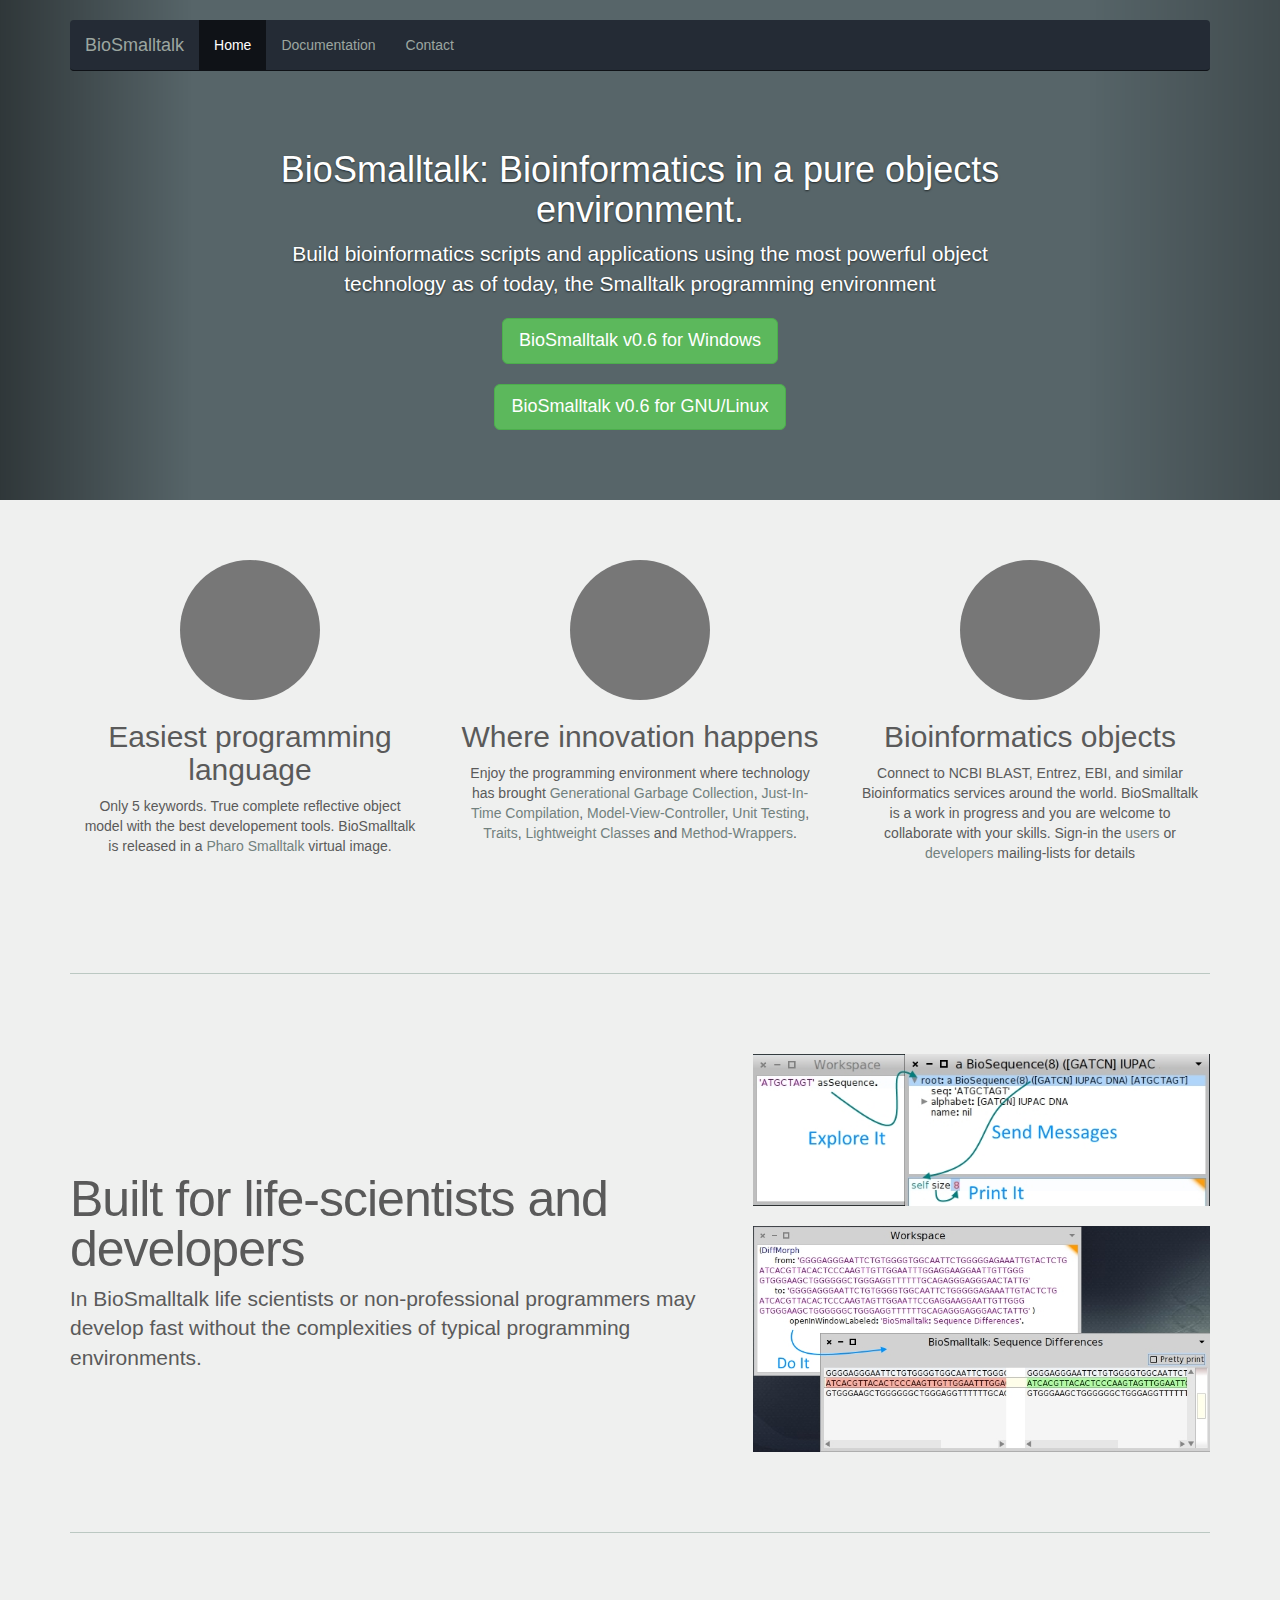
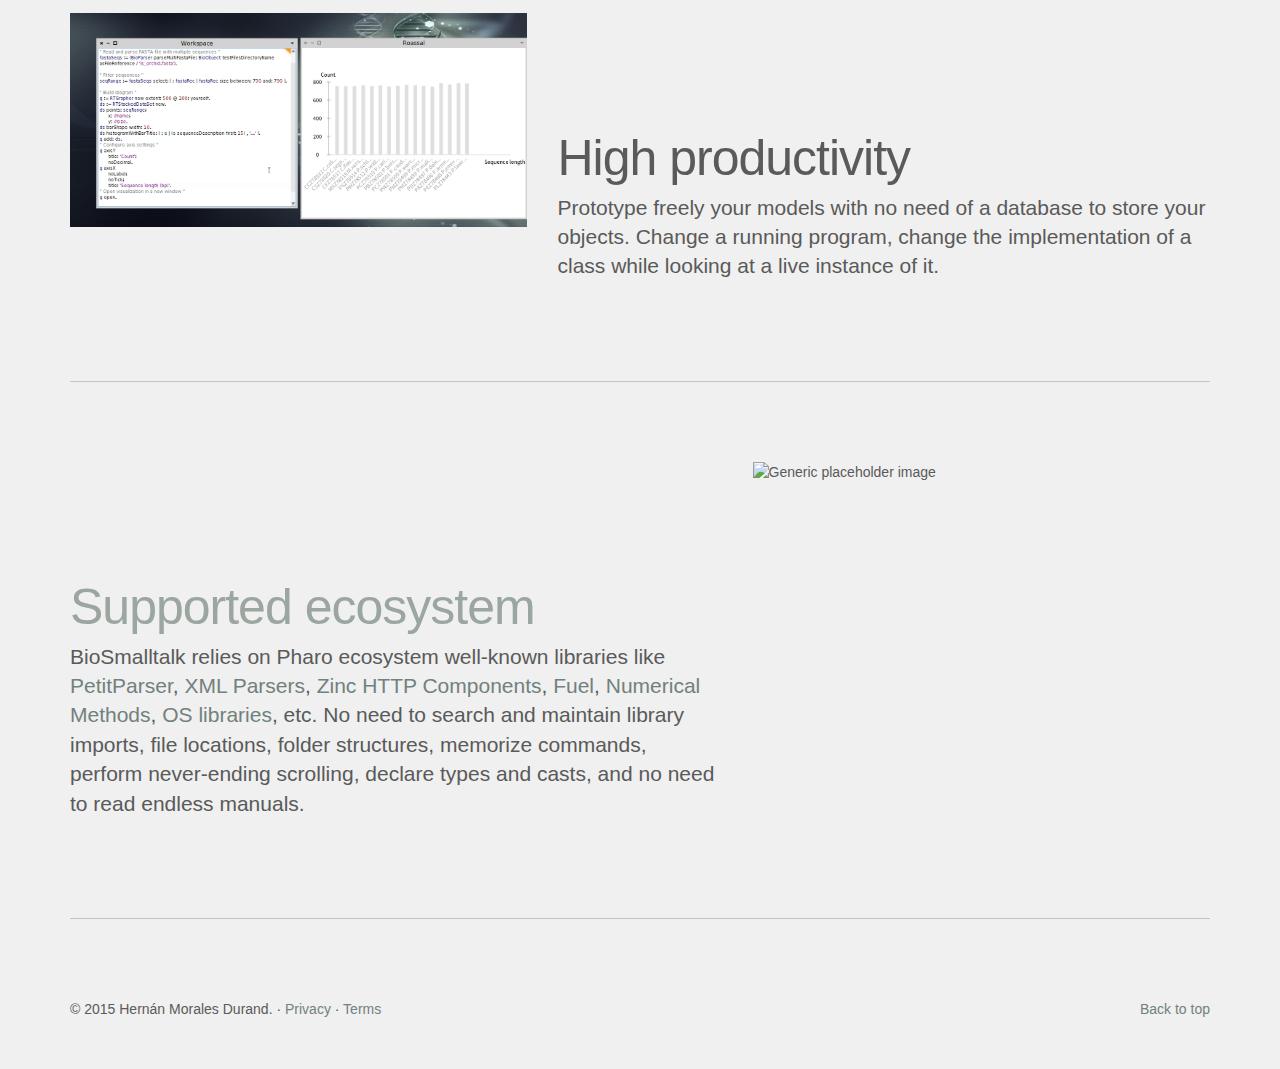
==== index.html @ 430953d8 "First commit" ====
<!DOCTYPE html>
<html lang="en">
  <head>
    <meta charset="utf-8">
    <meta http-equiv="X-UA-Compatible" content="IE=edge">
    <meta name="viewport" content="width=device-width, initial-scale=1">
    <meta name="description" content="">
    <meta name="author" content="">
    <link rel="icon" href="favicon.ico">

    <title>BioSmalltalk</title>

    <!-- Bootstrap core CSS -->
    <link href="css/bootstrap.min.css" rel="stylesheet">
	<link href="css/lavish-bootstrap.css" rel="stylesheet" type="text/css">
    <!-- Just for debugging purposes. Don't actually copy these 2 lines! -->
    <!--[if lt IE 9]><script src="../../assets/js/ie8-responsive-file-warning.js"></script><![endif]-->
    <script src="js/ie-emulation-modes-warning.js"></script>

    <!-- Custom styles for this template -->
    <link href="css/carousel.css" rel="stylesheet">
  </head>
<!-- NAVBAR
================================================== -->
  <body>
    <div class="navbar-wrapper">
      <div class="container">

        <nav class="navbar navbar-inverse navbar-static-top">
          <div class="container">
            <div class="navbar-header">
              <button type="button" class="navbar-toggle collapsed" data-toggle="collapse" data-target="#navbar" aria-expanded="false" aria-controls="navbar">
                <span class="sr-only">Toggle navigation</span>
                <span class="icon-bar"></span>
                <span class="icon-bar"></span>
                <span class="icon-bar"></span>
              </button>
              <a class="navbar-brand" href="#">BioSmalltalk</a>
            </div>
            <div id="navbar" class="navbar-collapse collapse">
              <ul class="nav navbar-nav">
                <li class="active"><a href="#">Home</a></li>
                <li><a href="#about">Documentation</a></li>
                <li><a href="#contact">Contact</a></li>
<!--                <li class="dropdown">
                  <a href="#" class="dropdown-toggle" data-toggle="dropdown" role="button" aria-expanded="false">More <span class="caret"></span></a>
                  <ul class="dropdown-menu" role="menu">
                    <li><a href="#">Examples</a></li>				  
                    <li><a href="#">Forums</a></li>
                    <li><a href="#">Installation Help</a></li>
                    <li class="divider"></li>
                    <li class="dropdown-header">Developers</li>					
                    <li><a href="#">How to Contribute</a></li>
                    <li><a href="#">Coding Conventions</a></li>
                    <li><a href="#">Contributors</a></li>
                    <li><a href="#">License</a></li>					
                  </ul>
                </li> -->
              </ul>
            </div>
          </div>
        </nav>

      </div>
    </div>


    <!-- Carousel
    ================================================== -->
    <div id="myCarousel" class="carousel slide" data-ride="carousel">
      <div class="carousel-inner" role="listbox">
        <div class="item active">
          <div class="container">
            <div class="carousel-caption">
              <h1>BioSmalltalk: Bioinformatics in a pure objects environment.</h1>
              <p>Build bioinformatics scripts and applications using the most powerful object technology as of today, the Smalltalk programming environment</p>
              <p><a href="https://dl.dropboxusercontent.com/u/103833630/setup_biosmalltalk_0.6.0.0.exe" type="application/msdos-windows" class="btn btn-lg btn-success" download>BioSmalltalk v0.6 for Windows</a></p>
              <p><a href="https://dl.dropboxusercontent.com/u/103833630/BioPharo-0.6.tar.gz" type="gzip" class="btn btn-lg btn-success" download>BioSmalltalk v0.6 for GNU/Linux</a></p>			
            </div>
          </div>
        </div>
      </div>
      <a class="left carousel-control" href="#myCarousel" role="button" data-slide="prev">
        <!-- <span class="glyphicon glyphicon-chevron-left" aria-hidden="true"></span> -->
        <span class="sr-only">Previous</span>
      </a>
      <a class="right carousel-control" href="#myCarousel" role="button" data-slide="next">
        <!--  <span class="glyphicon glyphicon-chevron-right" aria-hidden="true"></span> -->
        <span class="sr-only">Next</span>
      </a>
    </div><!-- /.carousel -->


    <!-- Marketing messaging and featurettes
    ================================================== -->
    <!-- Wrap the rest of the page in another container to center all the content. -->

    <div class="container marketing">

      <!-- Three columns of text below the carousel -->
      <div class="row">
        <div class="col-lg-4">
          <img class="img-circle" src="[data-uri]" alt="Generic placeholder image" width="140" height="140">
          <h2>Easiest programming language</h2>
          <p>Only 5 keywords. True complete reflective object model with the best developement tools. BioSmalltalk is released in a <a target="_blank" href="http://www.pharo.org/">Pharo Smalltalk</a> virtual image. </p>
        </div><!-- /.col-lg-4 -->
        <div class="col-lg-4">
          <img class="img-circle" src="[data-uri]" alt="Generic placeholder image" width="140" height="140">
          <h2>Where innovation happens</h2>
          <p>Enjoy the programming environment where technology has brought <a target="_blank" href="http://en.wikipedia.org/wiki/Garbage_collection_%28computer_science%29">Generational Garbage Collection</a>, <a target="_blank" href="http://en.wikipedia.org/wiki/Just-in-time_compilation">Just-In-Time Compilation</a>, <a target="_blank" href="http://en.wikipedia.org/wiki/Model%E2%80%93view%E2%80%93controller">Model-View-Controller</a>, <a target="_blank" href="http://en.wikipedia.org/wiki/SUnit">Unit Testing</a>, <a target="_blank" href="http://en.wikipedia.org/wiki/Trait_(computer_programming)">Traits</a>, <a target="_blank" href="http://citeseerx.ist.psu.edu/viewdoc/summary?doi=10.1.1.57.3575">Lightweight Classes</a> and <a target="_blank" href="http://www.laputan.org/brant/brant.html">Method-Wrappers</a>. </p>
        </div><!-- /.col-lg-4 -->
        <div class="col-lg-4">
          <img class="img-circle" src="[data-uri]" alt="Generic placeholder image" width="140" height="140">
          <h2>Bioinformatics objects</h2>
          <p>Connect to NCBI BLAST, Entrez, EBI, and similar Bioinformatics services around the world. BioSmalltalk is a work in progress and you are welcome to collaborate with your skills. Sign-in the <a target="_blank" href="http://groups.google.com/group/biosmalltalk-users">users</a> or <a target="_blank" href="http://groups.google.com/group/biosmalltalk-developers">developers</a> mailing-lists for details</p>
        </div><!-- /.col-lg-4 -->
      </div><!-- /.row -->


      <!-- START THE FEATURETTES -->

      <hr class="featurette-divider">

      <div class="row featurette">
        <div class="col-md-7">
          <h2 class="featurette-heading">Built for life-scientists and developers</h2>
          <p class="lead">In BioSmalltalk life scientists or non-professional programmers may develop fast without the complexities of typical programming environments.</p>
        </div>
        <div class="col-md-5">
          <img class="featurette-image img-responsive center-block" src="images/BioSmalltalk_Screenshot3.jpg" alt="Generic placeholder image">
		  <br />
          <img class="featurette-image img-responsive center-block" src="images/BioSmalltalk_Screenshot4.jpg" alt="Generic placeholder image">			  
        </div>
      </div>

      <hr class="featurette-divider">

      <div class="row featurette">
        <div class="col-md-7 col-md-push-5">
          <h2 class="featurette-heading">High productivity</h2>
          <p class="lead">Prototype freely your models with no need of a database to store your objects. Change a running program, change the implementation of a class while looking at a live instance of it.</p>
        </div>
        <div class="col-md-5 col-md-pull-7">
          <img class="featurette-image img-responsive center-block" src="images/BioSmalltalk_Screenshot5.jpg" alt="Generic placeholder image">
  
        </div>
      </div>

      <hr class="featurette-divider">

      <div class="row featurette">
        <div class="col-md-7">
          <h2 class="featurette-heading"> <span class="text-muted">Supported ecosystem</span></h2>
          <p class="lead">BioSmalltalk relies on Pharo ecosystem well-known libraries like <a target="_blank" href="http://scg.unibe.ch/research/helvetia/petitparser">PetitParser</a>, <a target="_blank" href="http://scg.unibe.ch/research/helvetia/petitparser">XML Parsers</a>, <a target="_blank" href="http://zn.stfx.eu/zn/index.html">Zinc HTTP Components</a>, <a target="_blank" href="http://rmod.inria.fr/web/software/Fuel">Fuel</a>, <a target="_blank" href="https://github.com/SquareBracketAssociates/NumericalMethods/releases/download/snapshot-2015-01-26/NumericalMethods-jan2015.pdf">Numerical Methods</a>, <a target="_blank" href="http://www.deepintopharo.com/">OS libraries</a>, etc. No need to search and maintain library imports, file locations, folder structures, memorize commands, perform never-ending scrolling, declare types and casts, and no need to read endless manuals. 
		  </p>
        </div>
        <div class="col-md-5">
          <img class="featurette-image img-responsive center-block" data-src="holder.js/500x500/auto" alt="Generic placeholder image">
        </div>
      </div>

      <hr class="featurette-divider">

      <!-- /END THE FEATURETTES -->


      <!-- FOOTER -->
      <footer>
        <p class="pull-right"><a href="#">Back to top</a></p>
        <p>&copy; 2015 Hernán Morales Durand. &middot; <a href="#">Privacy</a> &middot; <a href="#">Terms</a></p>
      </footer>

    </div><!-- /.container -->


    <!-- Bootstrap core JavaScript
    ================================================== -->
    <!-- Placed at the end of the document so the pages load faster -->
    <script src="https://ajax.googleapis.com/ajax/libs/jquery/1.11.2/jquery.min.js"></script>
    <script src="js/bootstrap.min.js"></script>
    <!-- Just to make our placeholder images work. Don't actually copy the next line! -->
    <script src="js/vendor/holder.js"></script>
    <!-- IE10 viewport hack for Surface/desktop Windows 8 bug -->
    <script src="js/ie10-viewport-bug-workaround.js"></script>
  </body>
</html>
---- css/carousel.css ----
/* GLOBAL STYLES
-------------------------------------------------- */
/* Padding below the footer and lighter body text */

body {
  padding-bottom: 40px;
  color: #5a5a5a;
}


/* CUSTOMIZE THE NAVBAR
-------------------------------------------------- */

/* Special class on .container surrounding .navbar, used for positioning it into place. */
.navbar-wrapper {
  position: absolute;
  top: 0;
  right: 0;
  left: 0;
  z-index: 20;
}

/* Flip around the padding for proper display in narrow viewports */
.navbar-wrapper > .container {
  padding-right: 0;
  padding-left: 0;
}
.navbar-wrapper .navbar {
  padding-right: 15px;
  padding-left: 15px;
}
.navbar-wrapper .navbar .container {
  width: auto;
}


/* CUSTOMIZE THE CAROUSEL
-------------------------------------------------- */

/* Carousel base class */
.carousel {
  height: 500px;
  margin-bottom: 60px;
}
/* Since positioning the image, we need to help out the caption */
.carousel-caption {
  z-index: 10;
}

/* Declare heights because of positioning of img element */
.carousel .item {
  height: 500px;
  background-color: #576569;
}
.carousel-inner > .item > img {
  position: absolute;
  top: 0;
  left: 0;
  min-width: 100%;
  height: 500px;
}


/* MARKETING CONTENT
-------------------------------------------------- */

/* Center align the text within the three columns below the carousel */
.marketing .col-lg-4 {
  margin-bottom: 20px;
  text-align: center;
}
.marketing h2 {
  font-weight: normal;
}
.marketing .col-lg-4 p {
  margin-right: 10px;
  margin-left: 10px;
}


/* Featurettes
------------------------- */

.featurette-divider {
  margin: 80px 0; /* Space out the Bootstrap <hr> more */
}

/* Thin out the marketing headings */
.featurette-heading {
  font-weight: 300;
  line-height: 1;
  letter-spacing: -1px;
}


/* RESPONSIVE CSS
-------------------------------------------------- */

@media (min-width: 768px) {
  /* Navbar positioning foo */
  .navbar-wrapper {
    margin-top: 20px;
  }
  .navbar-wrapper .container {
    padding-right: 15px;
    padding-left: 15px;
  }
  .navbar-wrapper .navbar {
    padding-right: 0;
    padding-left: 0;
  }

  /* The navbar becomes detached from the top, so we round the corners */
  .navbar-wrapper .navbar {
    border-radius: 4px;
  }

  /* Bump up size of carousel content */
  .carousel-caption p {
    margin-bottom: 20px;
    font-size: 21px;
    line-height: 1.4;
  }

  .featurette-heading {
    font-size: 50px;
  }
}

@media (min-width: 992px) {
  .featurette-heading {
    margin-top: 120px;
  }
}
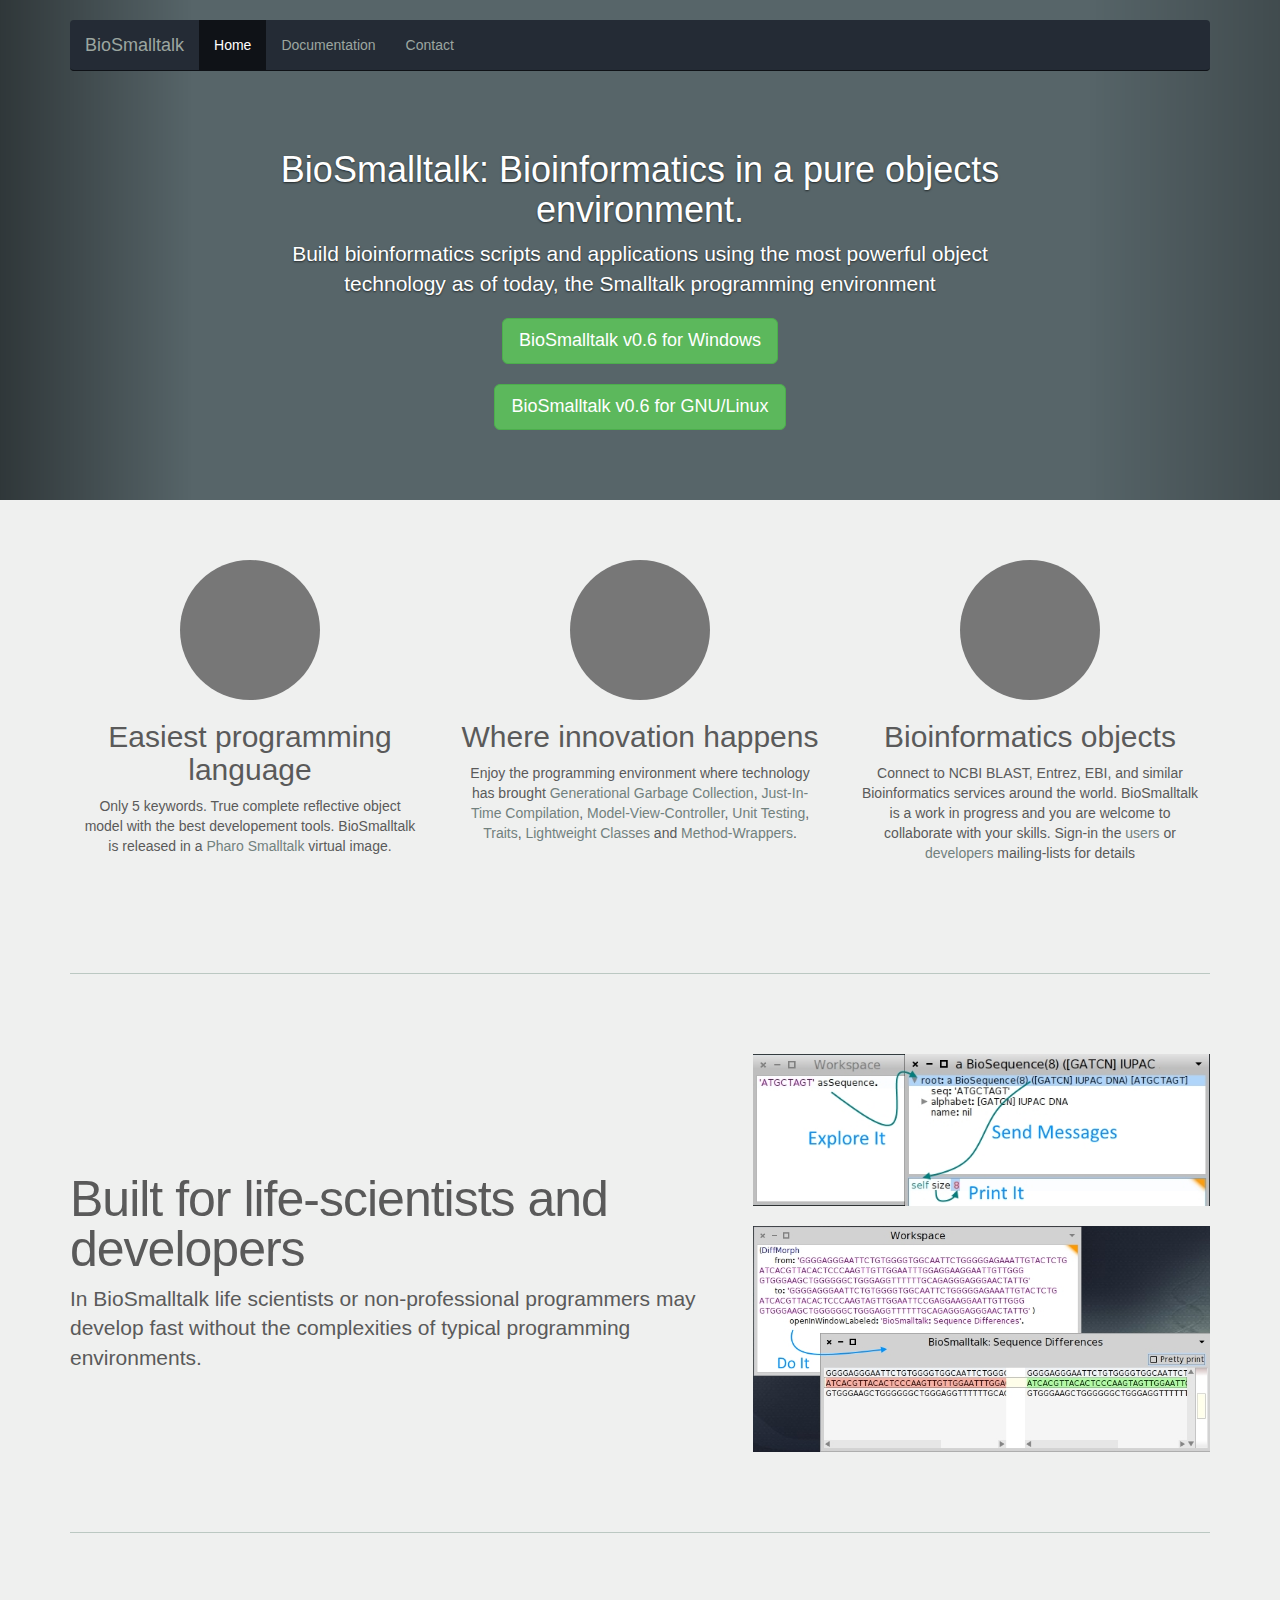
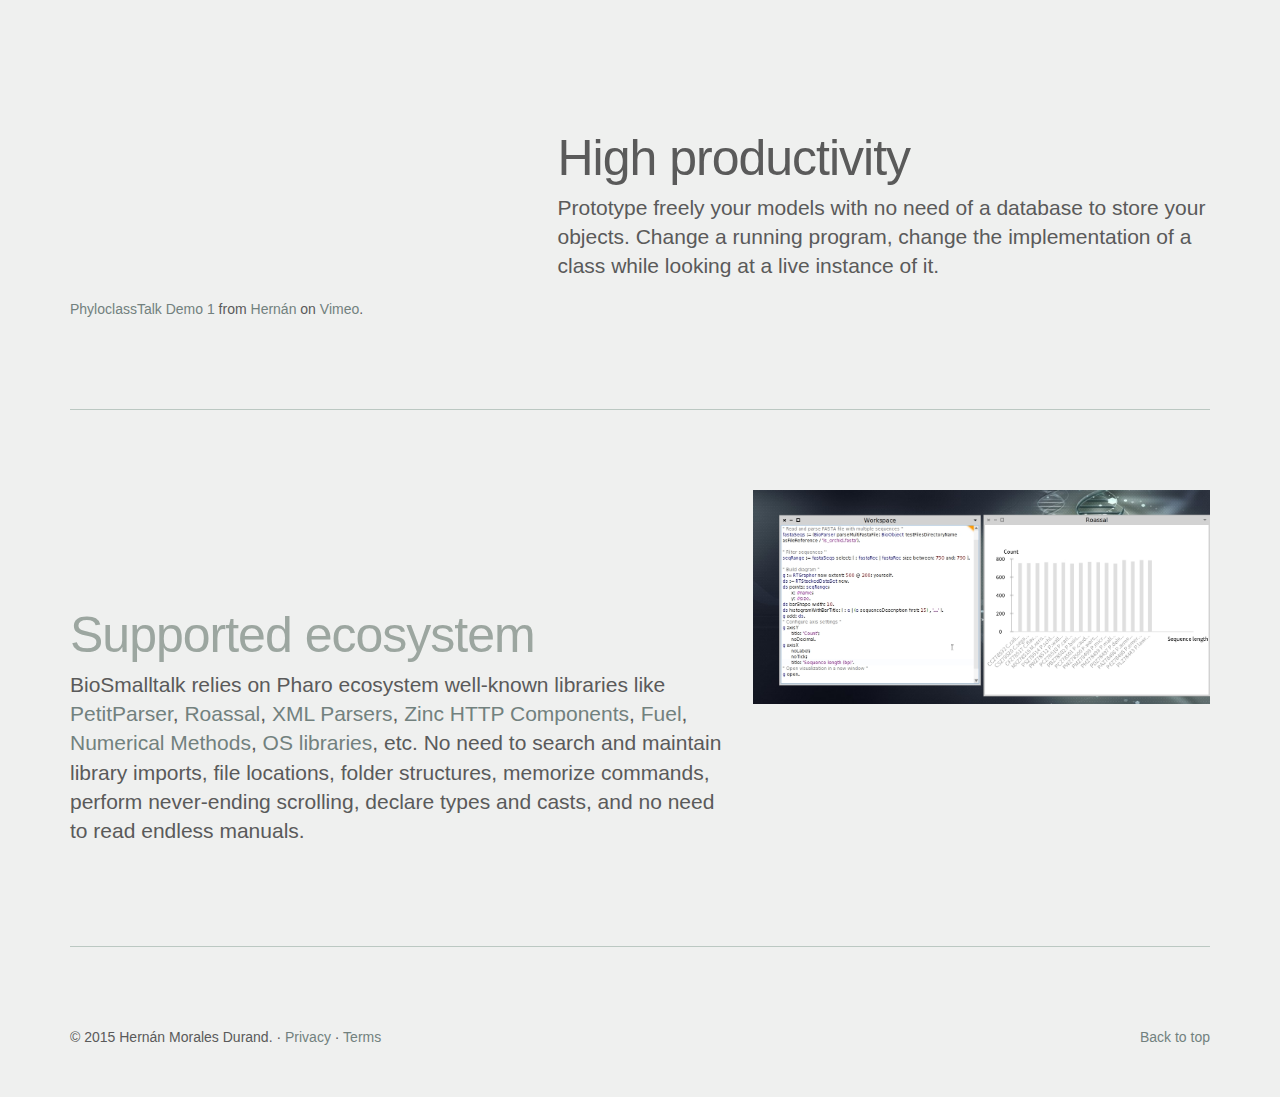
==== commit a08ead04: "Added vimeo demo. Added Roassal link." ====
--- a/index.html
+++ b/index.html
@@ -134,15 +134,13 @@
       </div>
 
       <hr class="featurette-divider">
-
       <div class="row featurette">
         <div class="col-md-7 col-md-push-5">
           <h2 class="featurette-heading">High productivity</h2>
           <p class="lead">Prototype freely your models with no need of a database to store your objects. Change a running program, change the implementation of a class while looking at a live instance of it.</p>
         </div>
         <div class="col-md-5 col-md-pull-7">
-          <img class="featurette-image img-responsive center-block" src="images/BioSmalltalk_Screenshot5.jpg" alt="Generic placeholder image">
-  
+			<iframe src="https://player.vimeo.com/video/120312074" width="500" height="281" frameborder="0" webkitallowfullscreen mozallowfullscreen allowfullscreen></iframe> <p><a href="https://vimeo.com/120312074">PhyloclassTalk Demo 1</a> from <a href="https://vimeo.com/user37547855">Hern&aacute;n</a> on <a href="https://vimeo.com">Vimeo</a>.</p>
         </div>
       </div>
 
@@ -151,11 +149,11 @@
       <div class="row featurette">
         <div class="col-md-7">
           <h2 class="featurette-heading"> <span class="text-muted">Supported ecosystem</span></h2>
-          <p class="lead">BioSmalltalk relies on Pharo ecosystem well-known libraries like <a target="_blank" href="http://scg.unibe.ch/research/helvetia/petitparser">PetitParser</a>, <a target="_blank" href="http://scg.unibe.ch/research/helvetia/petitparser">XML Parsers</a>, <a target="_blank" href="http://zn.stfx.eu/zn/index.html">Zinc HTTP Components</a>, <a target="_blank" href="http://rmod.inria.fr/web/software/Fuel">Fuel</a>, <a target="_blank" href="https://github.com/SquareBracketAssociates/NumericalMethods/releases/download/snapshot-2015-01-26/NumericalMethods-jan2015.pdf">Numerical Methods</a>, <a target="_blank" href="http://www.deepintopharo.com/">OS libraries</a>, etc. No need to search and maintain library imports, file locations, folder structures, memorize commands, perform never-ending scrolling, declare types and casts, and no need to read endless manuals. 
+          <p class="lead">BioSmalltalk relies on Pharo ecosystem well-known libraries like <a target="_blank" href="http://scg.unibe.ch/research/helvetia/petitparser">PetitParser</a>, <a target="_blank" href="http://objectprofile.com/Roassal.html">Roassal</a>, <a target="_blank" href="http://scg.unibe.ch/research/helvetia/petitparser">XML Parsers</a>, <a target="_blank" href="http://zn.stfx.eu/zn/index.html">Zinc HTTP Components</a>, <a target="_blank" href="http://rmod.inria.fr/web/software/Fuel">Fuel</a>, <a target="_blank" href="https://github.com/SquareBracketAssociates/NumericalMethods/releases/download/snapshot-2015-01-26/NumericalMethods-jan2015.pdf">Numerical Methods</a>, <a target="_blank" href="http://www.deepintopharo.com/">OS libraries</a>, etc. No need to search and maintain library imports, file locations, folder structures, memorize commands, perform never-ending scrolling, declare types and casts, and no need to read endless manuals. 
 		  </p>
         </div>
         <div class="col-md-5">
-          <img class="featurette-image img-responsive center-block" data-src="holder.js/500x500/auto" alt="Generic placeholder image">
+          <img class="featurette-image img-responsive center-block" src="images/BioSmalltalk_Screenshot5.jpg" alt="Generic placeholder image">
         </div>
       </div>
 
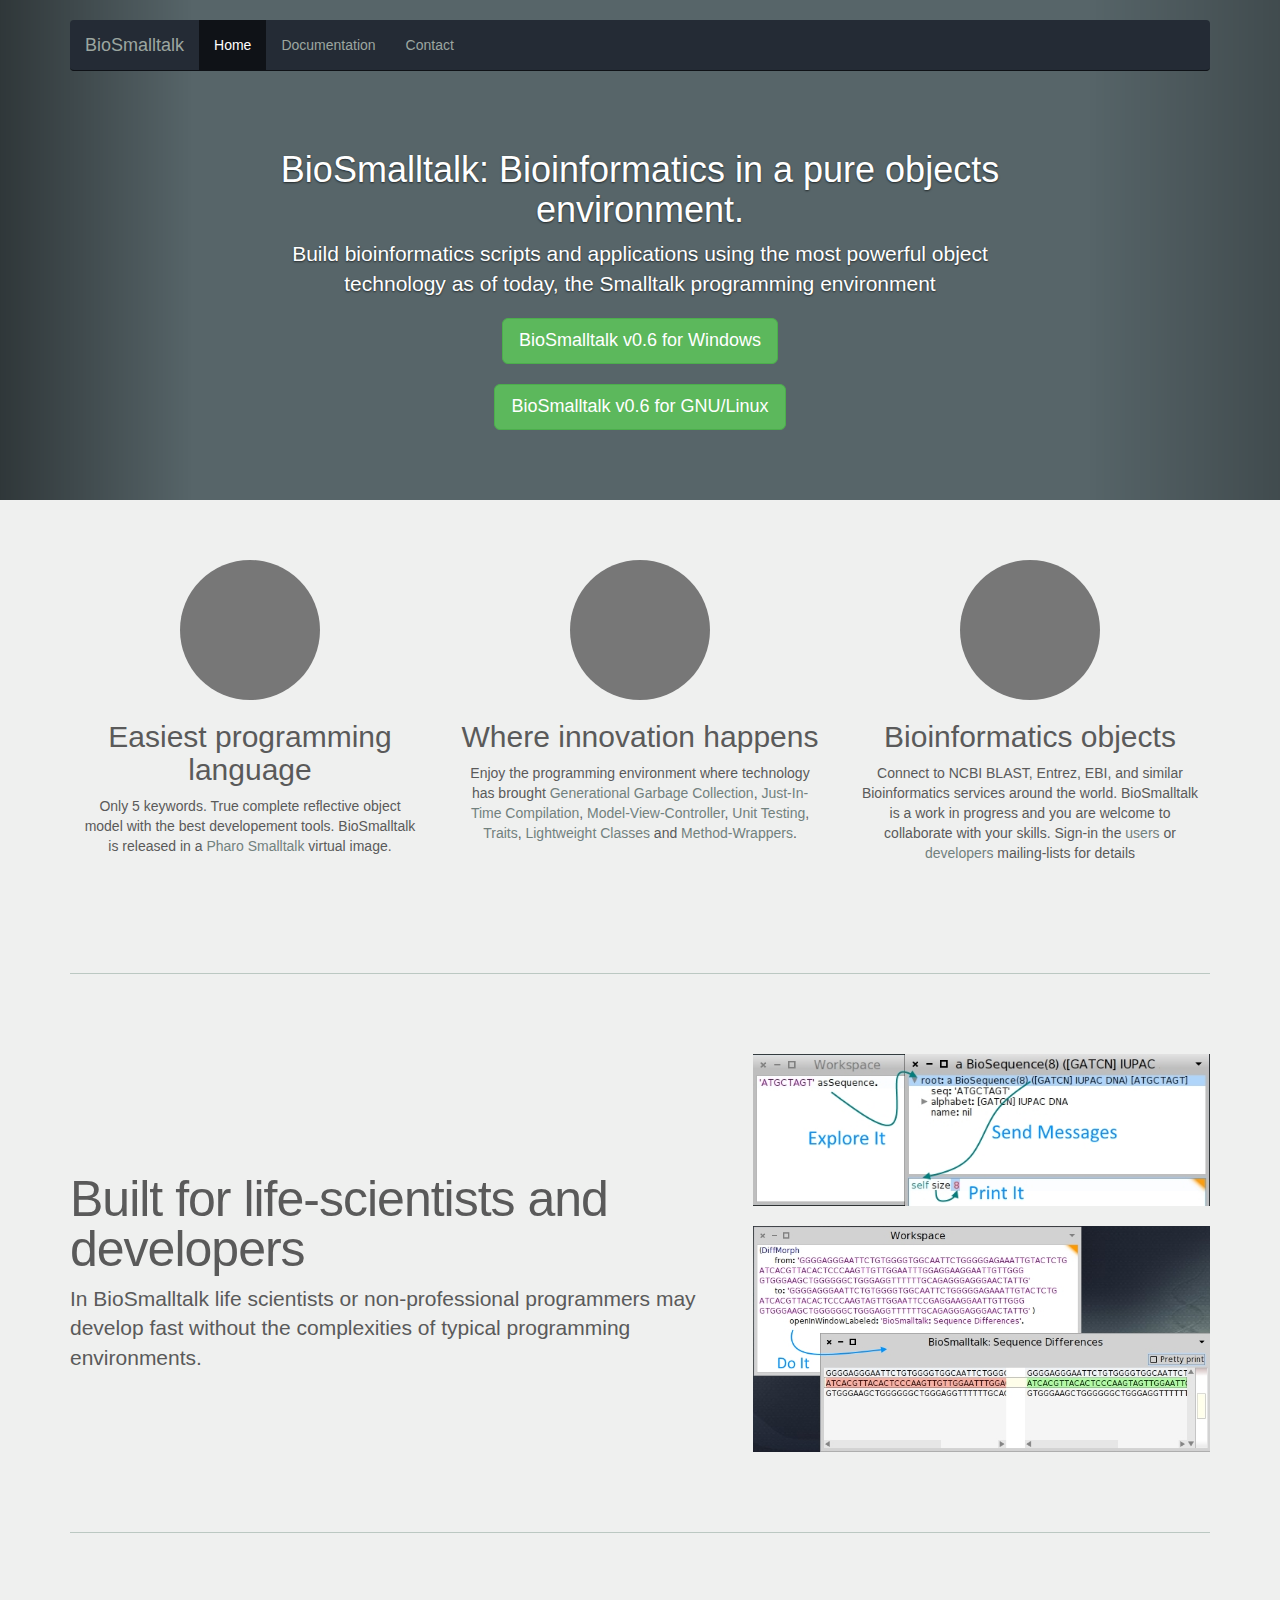
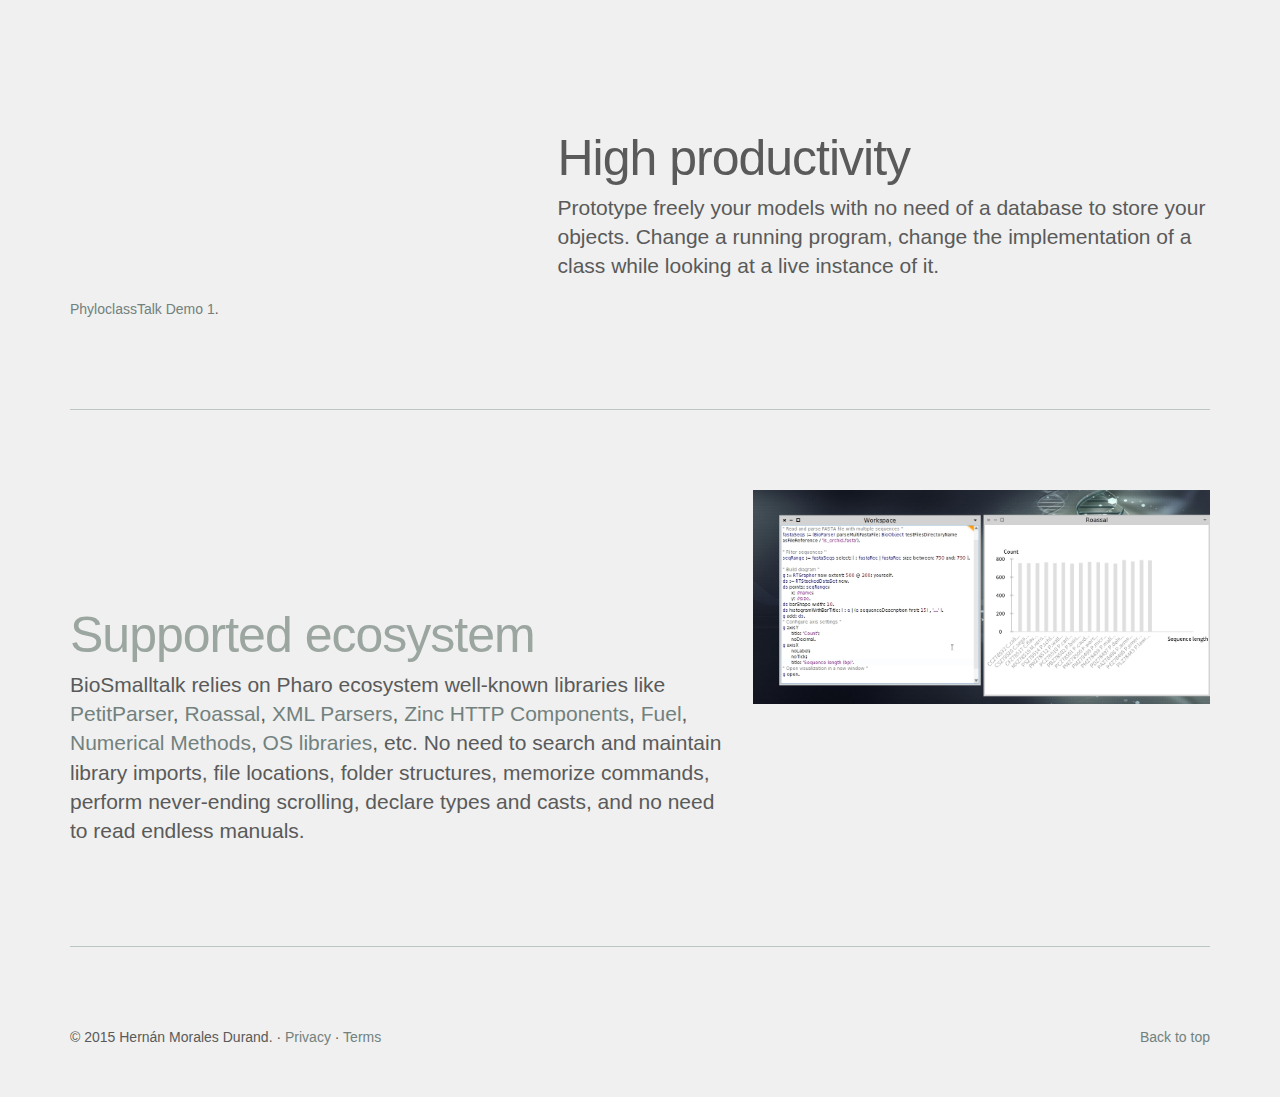
==== commit 017e9edb: "Fix vimeo iframe width" ====
--- a/index.html
+++ b/index.html
@@ -140,7 +140,7 @@
           <p class="lead">Prototype freely your models with no need of a database to store your objects. Change a running program, change the implementation of a class while looking at a live instance of it.</p>
         </div>
         <div class="col-md-5 col-md-pull-7">
-			<iframe src="https://player.vimeo.com/video/120312074" width="500" height="281" frameborder="0" webkitallowfullscreen mozallowfullscreen allowfullscreen></iframe> <p><a href="https://vimeo.com/120312074">PhyloclassTalk Demo 1</a> from <a href="https://vimeo.com/user37547855">Hern&aacute;n</a> on <a href="https://vimeo.com">Vimeo</a>.</p>
+			<iframe src="https://player.vimeo.com/video/120312074" width="430" height="281" frameborder="0" webkitallowfullscreen mozallowfullscreen allowfullscreen></iframe> <p><a href="https://vimeo.com/120312074">PhyloclassTalk Demo 1</a>.</p>
         </div>
       </div>
 
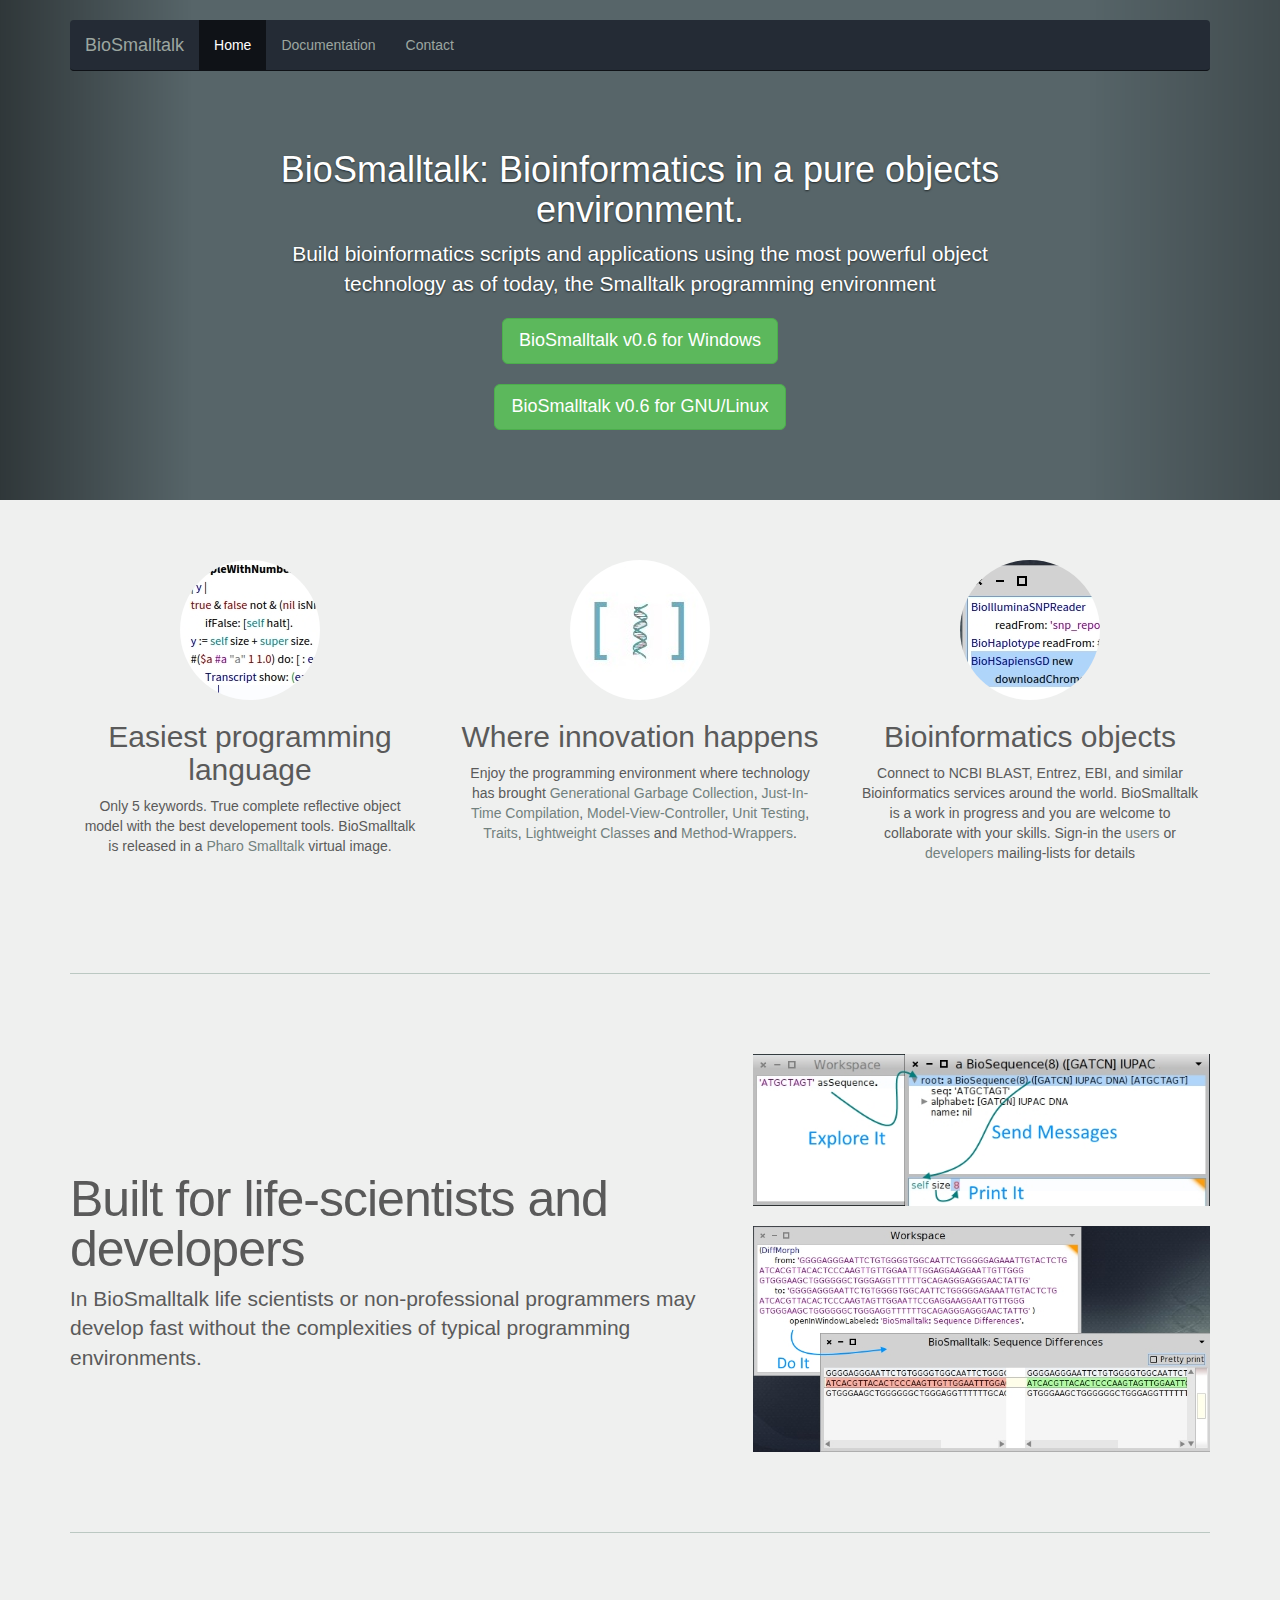
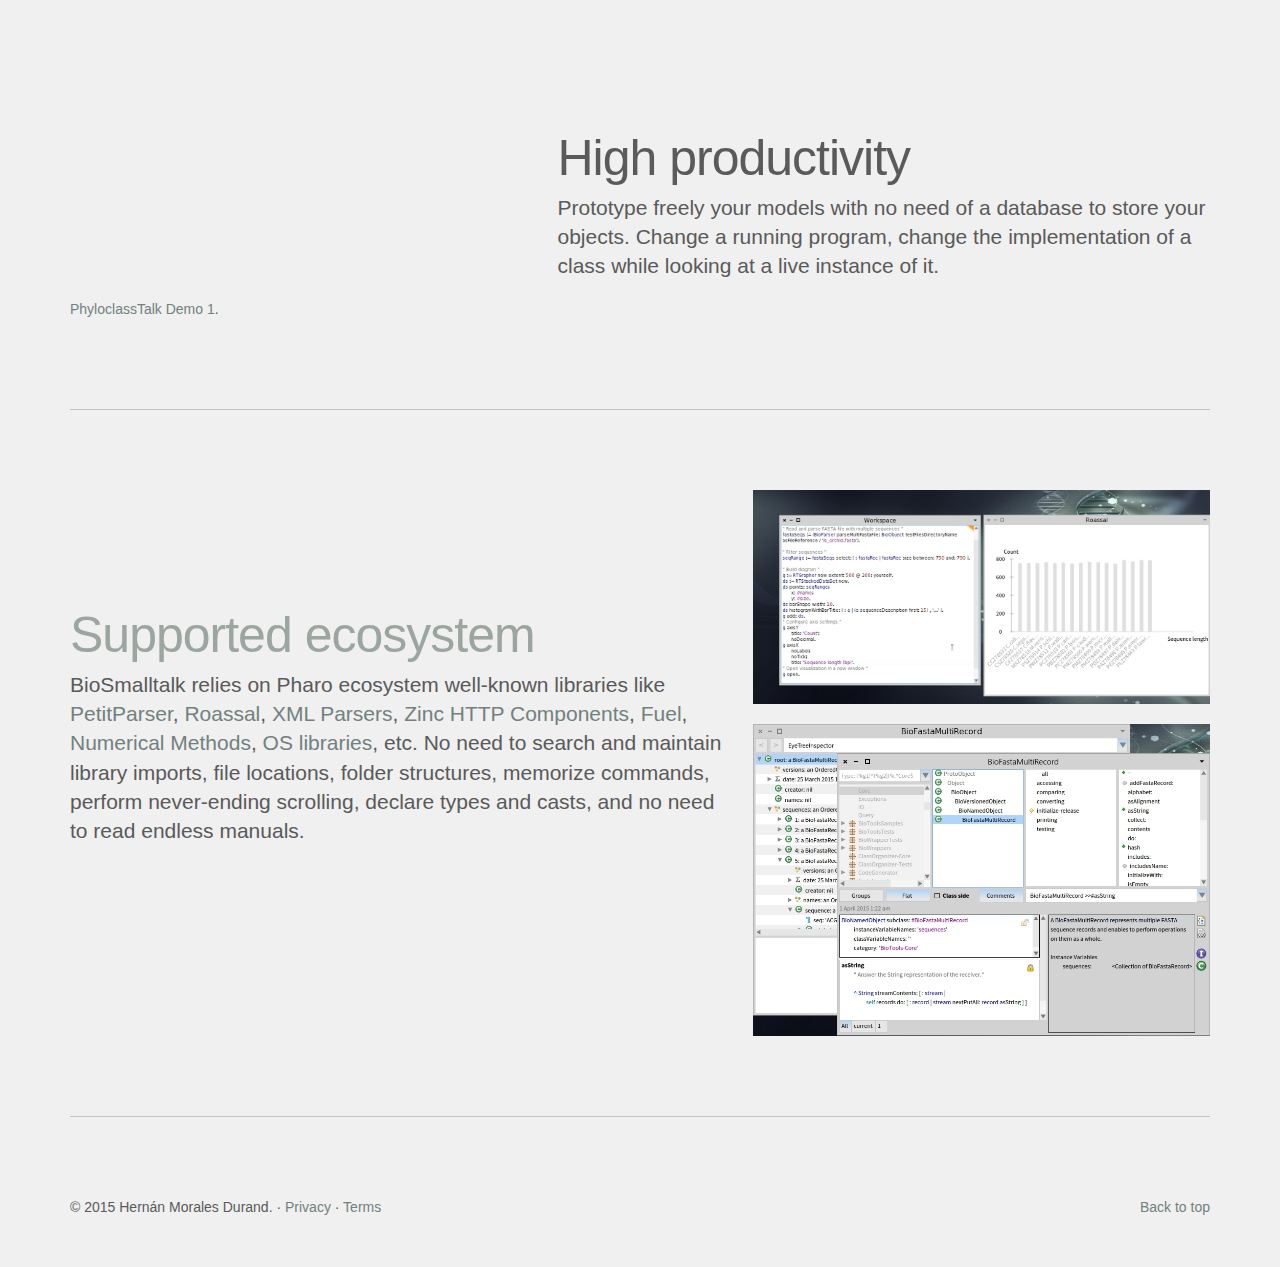
==== commit 6c001761: "Added Screenshots" ====
--- a/index.html
+++ b/index.html
@@ -100,17 +100,17 @@
       <!-- Three columns of text below the carousel -->
       <div class="row">
         <div class="col-lg-4">
-          <img class="img-circle" src="[data-uri]" alt="Generic placeholder image" width="140" height="140">
+          <img class="img-circle" src="images/BioSmalltalk_Synax_Example.jpg" alt="Complete BioSmalltalk Syntax" width="140" height="140">
           <h2>Easiest programming language</h2>
           <p>Only 5 keywords. True complete reflective object model with the best developement tools. BioSmalltalk is released in a <a target="_blank" href="http://www.pharo.org/">Pharo Smalltalk</a> virtual image. </p>
         </div><!-- /.col-lg-4 -->
         <div class="col-lg-4">
-          <img class="img-circle" src="[data-uri]" alt="Generic placeholder image" width="140" height="140">
+          <img class="img-circle" src="images/BioSmalltalk_Logo.jpg" alt="BioSmalltalk Logo" width="140" height="140">
           <h2>Where innovation happens</h2>
           <p>Enjoy the programming environment where technology has brought <a target="_blank" href="http://en.wikipedia.org/wiki/Garbage_collection_%28computer_science%29">Generational Garbage Collection</a>, <a target="_blank" href="http://en.wikipedia.org/wiki/Just-in-time_compilation">Just-In-Time Compilation</a>, <a target="_blank" href="http://en.wikipedia.org/wiki/Model%E2%80%93view%E2%80%93controller">Model-View-Controller</a>, <a target="_blank" href="http://en.wikipedia.org/wiki/SUnit">Unit Testing</a>, <a target="_blank" href="http://en.wikipedia.org/wiki/Trait_(computer_programming)">Traits</a>, <a target="_blank" href="http://citeseerx.ist.psu.edu/viewdoc/summary?doi=10.1.1.57.3575">Lightweight Classes</a> and <a target="_blank" href="http://www.laputan.org/brant/brant.html">Method-Wrappers</a>. </p>
         </div><!-- /.col-lg-4 -->
         <div class="col-lg-4">
-          <img class="img-circle" src="[data-uri]" alt="Generic placeholder image" width="140" height="140">
+          <img class="img-circle" src="images/BioSmalltalk_Expressions.jpg" alt="Generic placeholder image" width="140" height="140">
           <h2>Bioinformatics objects</h2>
           <p>Connect to NCBI BLAST, Entrez, EBI, and similar Bioinformatics services around the world. BioSmalltalk is a work in progress and you are welcome to collaborate with your skills. Sign-in the <a target="_blank" href="http://groups.google.com/group/biosmalltalk-users">users</a> or <a target="_blank" href="http://groups.google.com/group/biosmalltalk-developers">developers</a> mailing-lists for details</p>
         </div><!-- /.col-lg-4 -->
@@ -127,9 +127,9 @@
           <p class="lead">In BioSmalltalk life scientists or non-professional programmers may develop fast without the complexities of typical programming environments.</p>
         </div>
         <div class="col-md-5">
-          <img class="featurette-image img-responsive center-block" src="images/BioSmalltalk_Screenshot3.jpg" alt="Generic placeholder image">
+          <img class="featurette-image img-responsive center-block" src="images/BioSmalltalk_Screenshot3.jpg" alt="BioSmalltalk Screenshot">
 		  <br />
-          <img class="featurette-image img-responsive center-block" src="images/BioSmalltalk_Screenshot4.jpg" alt="Generic placeholder image">			  
+          <img class="featurette-image img-responsive center-block" src="images/BioSmalltalk_Screenshot4.jpg" alt="BioSmalltalk Screenshot">			  
         </div>
       </div>
 
@@ -153,7 +153,13 @@
 		  </p>
         </div>
         <div class="col-md-5">
-          <img class="featurette-image img-responsive center-block" src="images/BioSmalltalk_Screenshot5.jpg" alt="Generic placeholder image">
+			<a target="_blank" href="images/BioSmalltalk_Screenshot5.jpg">
+				<img class="featurette-image img-responsive center-block" src="images/BioSmalltalk_Screenshot5.jpg" alt="BioSmalltalk Screenshot with Roassal">
+			</a>
+			<br />
+			<a target="_blank" href="images/BioSmalltalk_Screenshot6.jpg">
+				<img class="featurette-image img-responsive center-block" src="images/BioSmalltalk_Screenshot6.jpg" alt="BioSmalltalk Screenshot with Nautilus Browsing">	
+			</a>
         </div>
       </div>
 
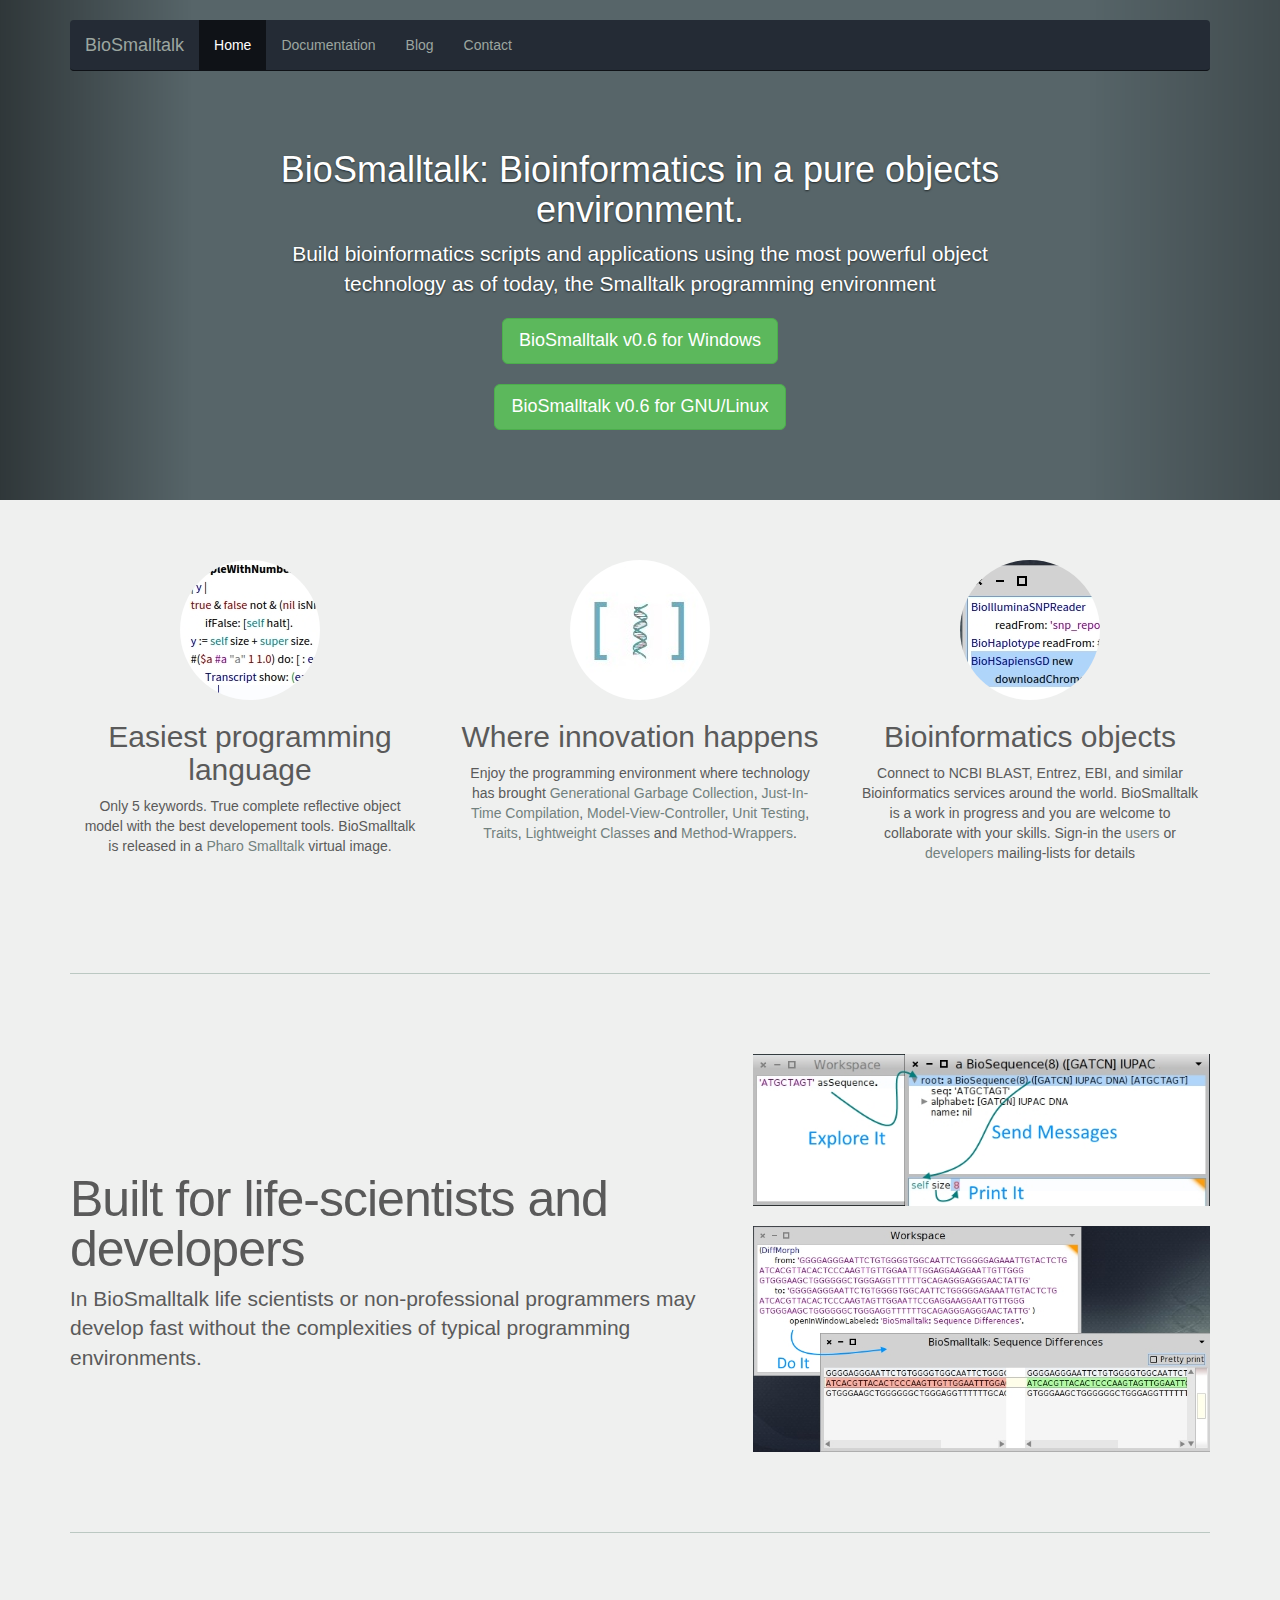
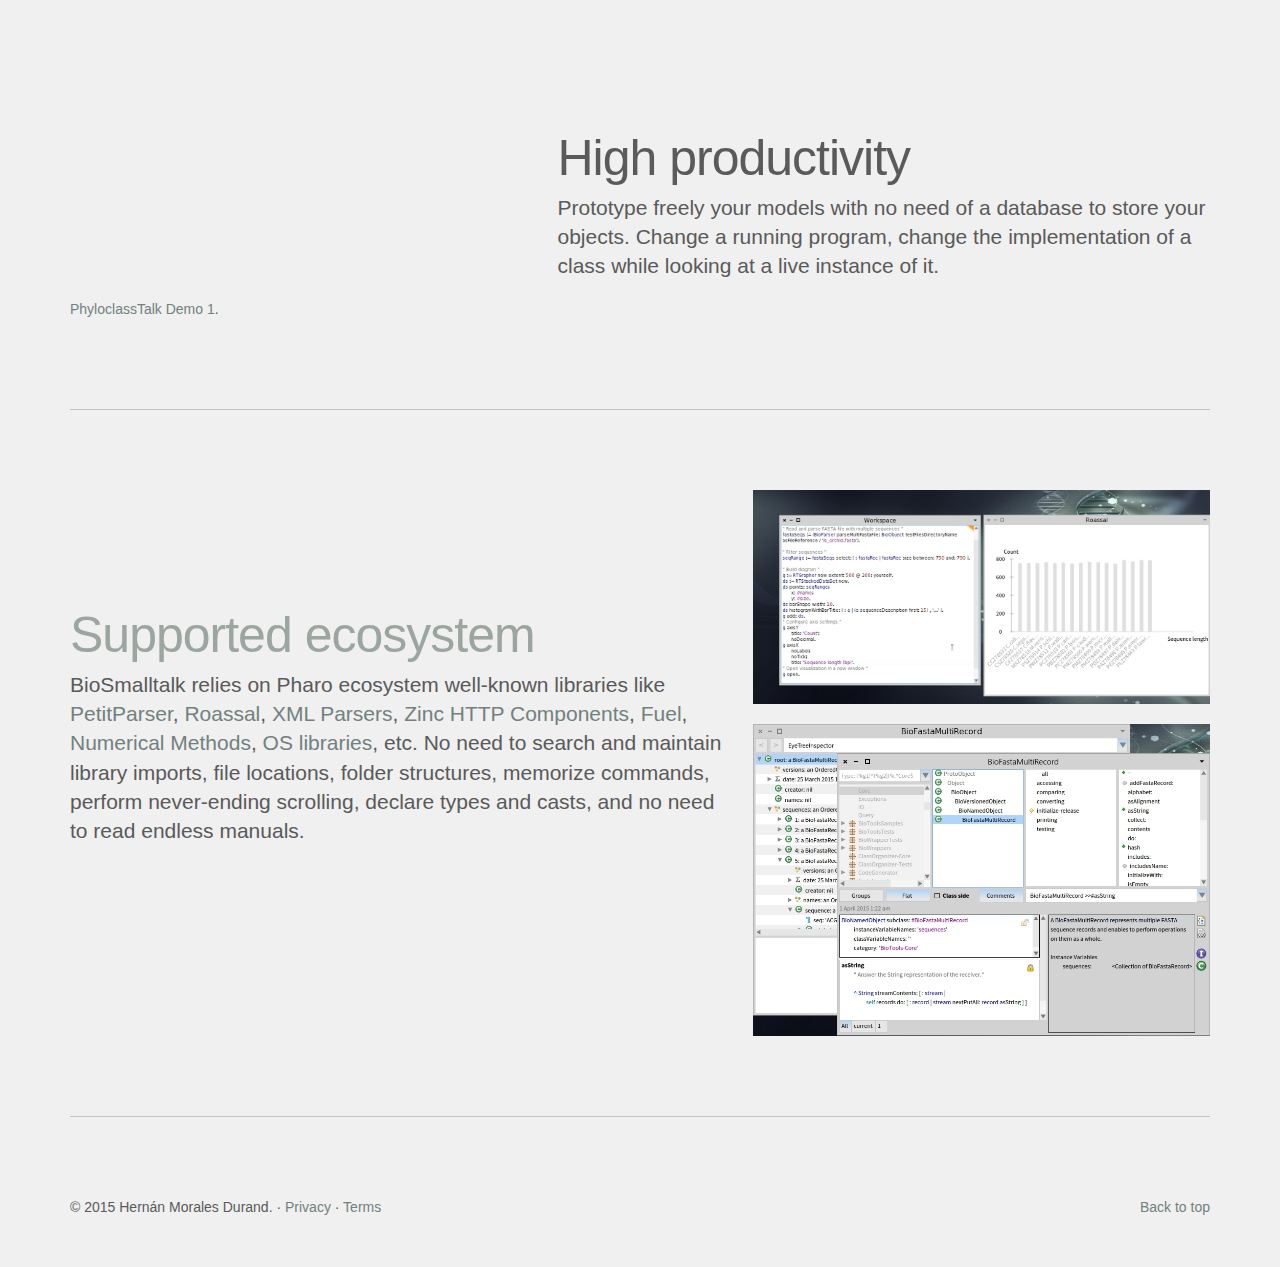
==== commit 0ba00a9c: "Updated Roassal link and added link to blog" ====
--- a/index.html
+++ b/index.html
@@ -40,8 +40,9 @@
             <div id="navbar" class="navbar-collapse collapse">
               <ul class="nav navbar-nav">
                 <li class="active"><a href="#">Home</a></li>
-                <li><a href="#about">Documentation</a></li>
-                <li><a href="#contact">Contact</a></li>
+                <li><a target="_blank" href="https://github.com/biosmalltalk/biopharo/raw/develop/doc/BioPharo.pier.pdf">Documentation</a></li>
+                <li><a target="_blank" href="https://biosmalltalk.blogspot.com">Blog</a></li>				
+                <li><a target="_blank" href="https://groups.google.com/forum/#!forum/biosmalltalk-users">Contact</a></li>
 <!--                <li class="dropdown">
                   <a href="#" class="dropdown-toggle" data-toggle="dropdown" role="button" aria-expanded="false">More <span class="caret"></span></a>
                   <ul class="dropdown-menu" role="menu">
@@ -149,7 +150,7 @@
       <div class="row featurette">
         <div class="col-md-7">
           <h2 class="featurette-heading"> <span class="text-muted">Supported ecosystem</span></h2>
-          <p class="lead">BioSmalltalk relies on Pharo ecosystem well-known libraries like <a target="_blank" href="http://scg.unibe.ch/research/helvetia/petitparser">PetitParser</a>, <a target="_blank" href="http://objectprofile.com/Roassal.html">Roassal</a>, <a target="_blank" href="http://scg.unibe.ch/research/helvetia/petitparser">XML Parsers</a>, <a target="_blank" href="http://zn.stfx.eu/zn/index.html">Zinc HTTP Components</a>, <a target="_blank" href="http://rmod.inria.fr/web/software/Fuel">Fuel</a>, <a target="_blank" href="https://github.com/SquareBracketAssociates/NumericalMethods/releases/download/snapshot-2015-01-26/NumericalMethods-jan2015.pdf">Numerical Methods</a>, <a target="_blank" href="http://www.deepintopharo.com/">OS libraries</a>, etc. No need to search and maintain library imports, file locations, folder structures, memorize commands, perform never-ending scrolling, declare types and casts, and no need to read endless manuals. 
+          <p class="lead">BioSmalltalk relies on Pharo ecosystem well-known libraries like <a target="_blank" href="http://scg.unibe.ch/research/helvetia/petitparser">PetitParser</a>, <a target="_blank" href="http://agilevisualization.com/">Roassal</a>, <a target="_blank" href="http://scg.unibe.ch/research/helvetia/petitparser">XML Parsers</a>, <a target="_blank" href="http://zn.stfx.eu/zn/index.html">Zinc HTTP Components</a>, <a target="_blank" href="http://rmod.inria.fr/web/software/Fuel">Fuel</a>, <a target="_blank" href="https://github.com/SquareBracketAssociates/NumericalMethods/releases/download/snapshot-2015-01-26/NumericalMethods-jan2015.pdf">Numerical Methods</a>, <a target="_blank" href="http://www.deepintopharo.com/">OS libraries</a>, etc. No need to search and maintain library imports, file locations, folder structures, memorize commands, perform never-ending scrolling, declare types and casts, and no need to read endless manuals. 
 		  </p>
         </div>
         <div class="col-md-5">
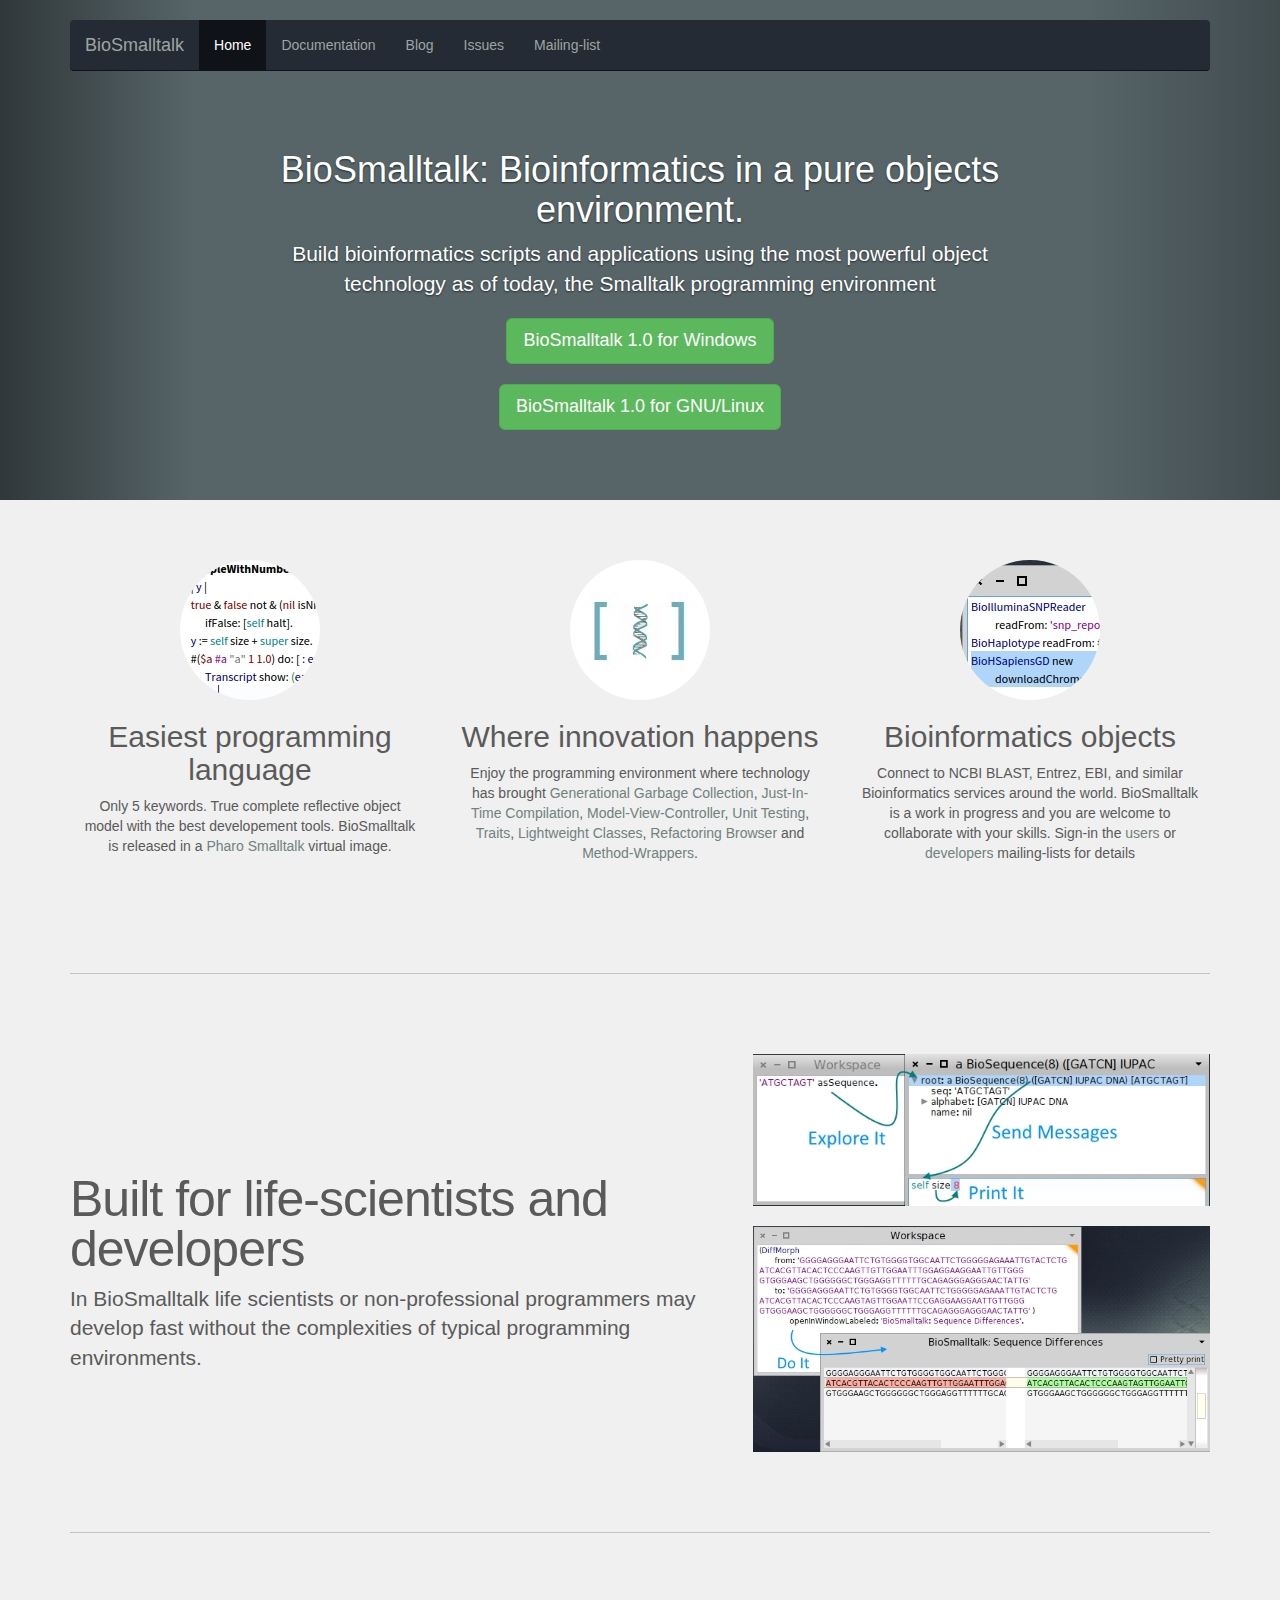
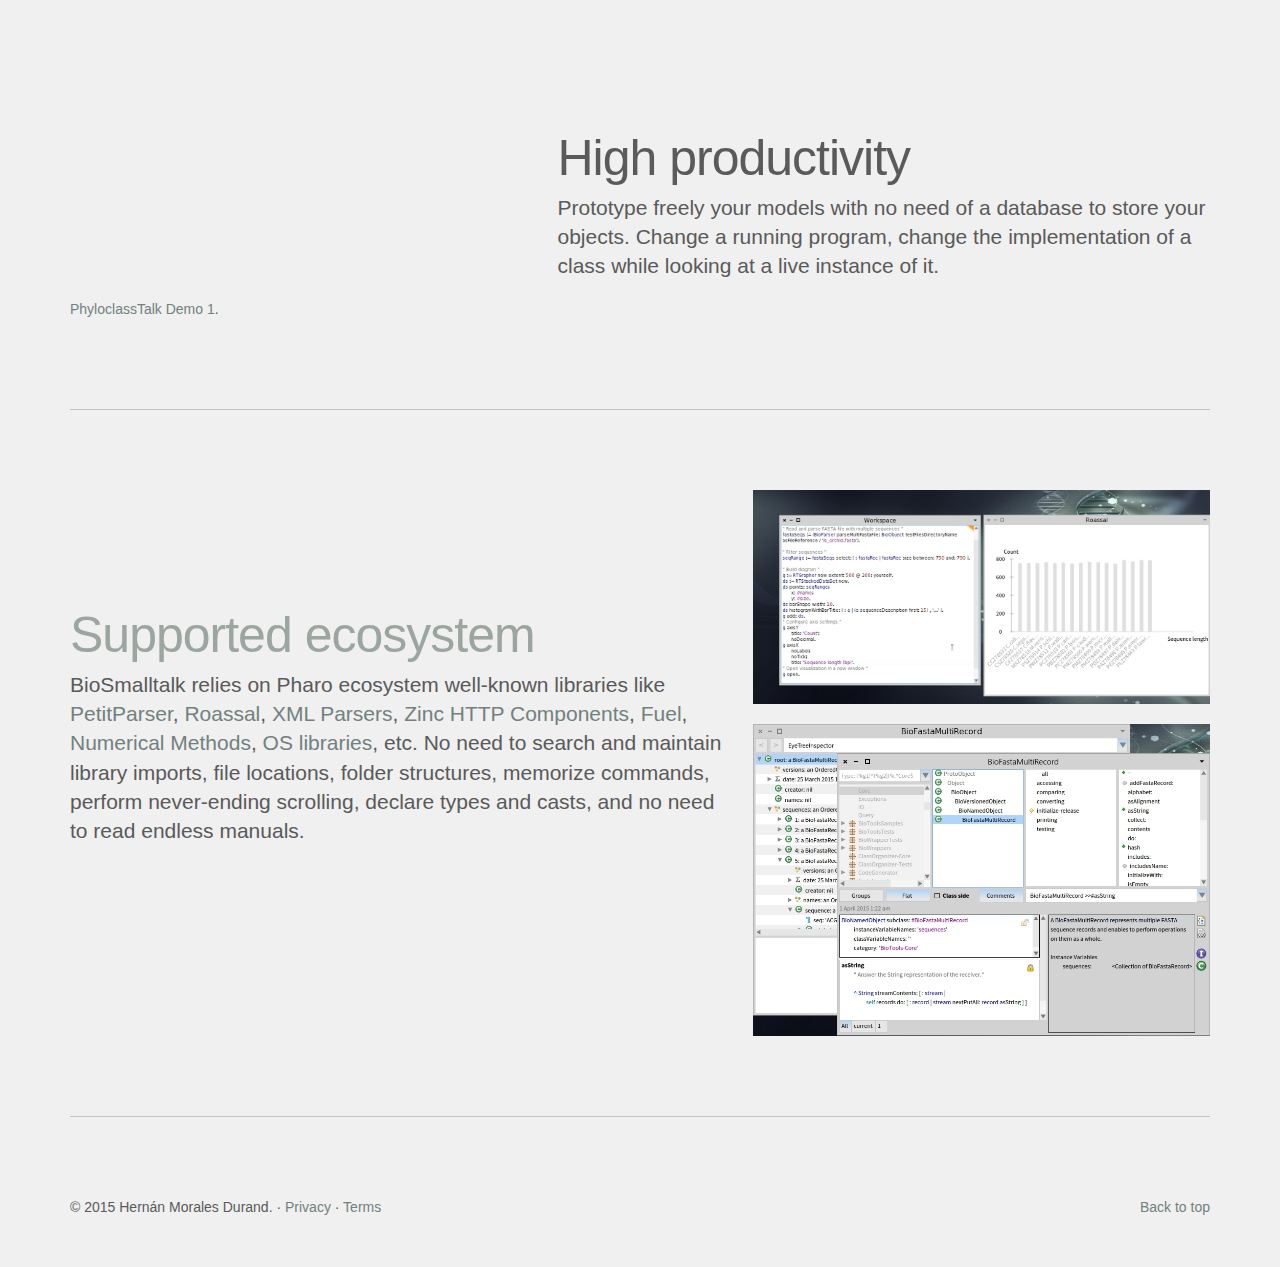
==== commit 35c61dd6: "Merge pull request #1 from hernanmd/gh-pages" ====
--- a/index.html
+++ b/index.html
@@ -40,10 +40,12 @@
             <div id="navbar" class="navbar-collapse collapse">
               <ul class="nav navbar-nav">
                 <li class="active"><a href="#">Home</a></li>
-                <li><a target="_blank" href="https://github.com/biosmalltalk/biopharo/raw/develop/doc/BioPharo.pier.pdf">Documentation</a></li>
-                <li><a target="_blank" href="https://biosmalltalk.blogspot.com">Blog</a></li>				
-                <li><a target="_blank" href="https://groups.google.com/forum/#!forum/biosmalltalk-users">Contact</a></li>
-<!--                <li class="dropdown">
+                <li><a target="_blank" href="doc/BioSmalltalk-1.0.pdf">Documentation</a></li>
+                <li><a target="_blank" href="https://biosmalltalk.blogspot.com">Blog</a></li>
+                <li><a target="_blank" href="https://github.com/biosmalltalk/web/issues">Issues</a></li>
+                <li><a target="_blank" href="https://groups.google.com/forum/#!forum/biosmalltalk-users">Mailing-list</a></li>				
+ <!--                 <li><a target="_blank" href="https://groups.google.com/forum/#!forum/biosmalltalk-users">Contact</a></li>
+              <li class="dropdown">
                   <a href="#" class="dropdown-toggle" data-toggle="dropdown" role="button" aria-expanded="false">More <span class="caret"></span></a>
                   <ul class="dropdown-menu" role="menu">
                     <li><a href="#">Examples</a></li>				  
@@ -75,8 +77,8 @@
             <div class="carousel-caption">
               <h1>BioSmalltalk: Bioinformatics in a pure objects environment.</h1>
               <p>Build bioinformatics scripts and applications using the most powerful object technology as of today, the Smalltalk programming environment</p>
-              <p><a href="https://dl.dropboxusercontent.com/u/103833630/setup_biosmalltalk_0.6.0.0.exe" type="application/msdos-windows" class="btn btn-lg btn-success" download>BioSmalltalk v0.6 for Windows</a></p>
-              <p><a href="https://dl.dropboxusercontent.com/u/103833630/BioPharo-0.6.tar.gz" type="gzip" class="btn btn-lg btn-success" download>BioSmalltalk v0.6 for GNU/Linux</a></p>			
+              <p><a href="https://dl.orangedox.com/9nDkfMAi9Hd6JXXvC4" type="application/msdos-windows" class="btn btn-lg btn-success" download>BioSmalltalk 1.0 for Windows</a></p>
+              <p><a href="https://dl.orangedox.com/Y0ZpyTjYgO485r1NEV" type="application/tar" class="btn btn-lg btn-success" download>BioSmalltalk 1.0 for GNU/Linux</a></p>
             </div>
           </div>
         </div>
@@ -108,7 +110,7 @@
         <div class="col-lg-4">
           <img class="img-circle" src="images/BioSmalltalk_Logo.jpg" alt="BioSmalltalk Logo" width="140" height="140">
           <h2>Where innovation happens</h2>
-          <p>Enjoy the programming environment where technology has brought <a target="_blank" href="http://en.wikipedia.org/wiki/Garbage_collection_%28computer_science%29">Generational Garbage Collection</a>, <a target="_blank" href="http://en.wikipedia.org/wiki/Just-in-time_compilation">Just-In-Time Compilation</a>, <a target="_blank" href="http://en.wikipedia.org/wiki/Model%E2%80%93view%E2%80%93controller">Model-View-Controller</a>, <a target="_blank" href="http://en.wikipedia.org/wiki/SUnit">Unit Testing</a>, <a target="_blank" href="http://en.wikipedia.org/wiki/Trait_(computer_programming)">Traits</a>, <a target="_blank" href="http://citeseerx.ist.psu.edu/viewdoc/summary?doi=10.1.1.57.3575">Lightweight Classes</a> and <a target="_blank" href="http://www.laputan.org/brant/brant.html">Method-Wrappers</a>. </p>
+          <p>Enjoy the programming environment where technology has brought <a target="_blank" href="http://en.wikipedia.org/wiki/Garbage_collection_%28computer_science%29">Generational Garbage Collection</a>, <a target="_blank" href="http://en.wikipedia.org/wiki/Just-in-time_compilation">Just-In-Time Compilation</a>, <a target="_blank" href="http://en.wikipedia.org/wiki/Model%E2%80%93view%E2%80%93controller">Model-View-Controller</a>, <a target="_blank" href="http://en.wikipedia.org/wiki/SUnit">Unit Testing</a>, <a target="_blank" href="http://en.wikipedia.org/wiki/Trait_(computer_programming)">Traits</a>, <a target="_blank" href="http://citeseerx.ist.psu.edu/viewdoc/summary?doi=10.1.1.57.3575">Lightweight Classes</a>, <a target="_blank" href="http://www.refactory.com/tools/refactoring-browser">Refactoring Browser</a> and <a target="_blank" href="http://www.laputan.org/brant/brant.html">Method-Wrappers</a>. </p>
         </div><!-- /.col-lg-4 -->
         <div class="col-lg-4">
           <img class="img-circle" src="images/BioSmalltalk_Expressions.jpg" alt="Generic placeholder image" width="140" height="140">
